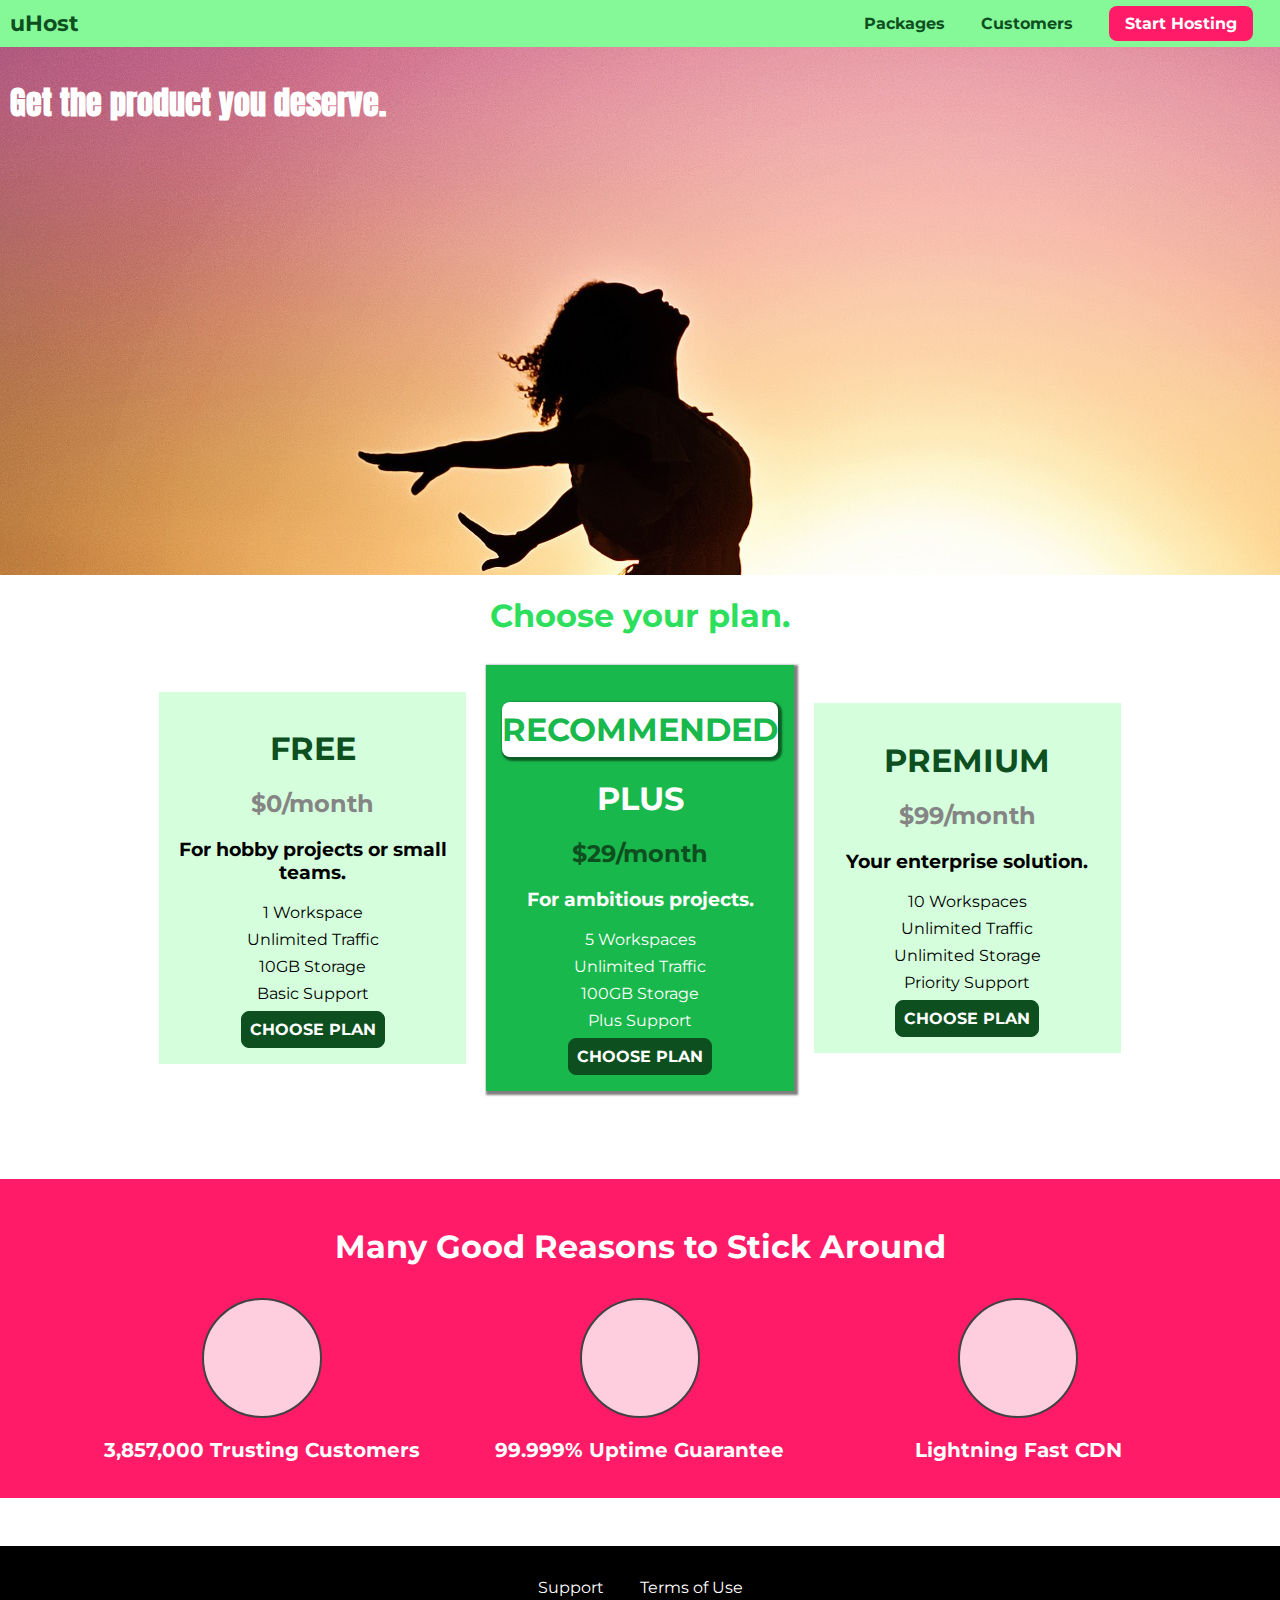
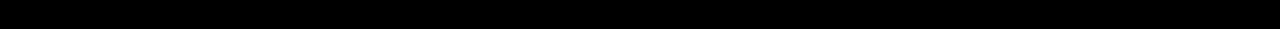
==== index.html @ 4e188659 "adds final touches to main page block positioning" ====
<!DOCTYPE html>
<html lang="en">

<head>
    <meta charset="UTF-8">
    <meta http-equiv="X-UA-Compatible" content="ie=edge">
    <link href="https://fonts.googleapis.com/css?family=Montserrat:400,700" rel="stylesheet">
    <link href="https://fonts.googleapis.com/css?family=Anton" rel="stylesheet">
    <link rel="stylesheet" href="shared.css">
    <link rel="stylesheet" href="main-page.css">
    <title>uHost</title>
    <link rel="shortcut icon" href="favicon.png">
</head>

<body>
    <header class="main-header">
        <div>
            <a href="index.html" class="main-header__brand">
                uHost
            </a>
        </div>
        <nav class="main-nav">
            <ul class="main-nav__items">
                <li class="main-nav__item">
                    <a href="packages/index.html">Packages</a>
                </li>
                <li class="main-nav__item">
                    <a href="customers/index.html">Customers</a>
                </li>
                <li class="main-nav__item main-nav__item--cta">
                    <a href="start-hosting/index.html">Start Hosting</a>
                </li>
            </ul>
        </nav>
    </header>
    <main>
        <section id="main-product-overview">
            <h1>Get the product you deserve.</h1>
        </section>
        <section id="main-plans-overview">
            <h1 class="main-section-title">Choose your plan.</h1>
            <div class="main-plan__list">
                <article class="main-plan">
                    <h1 class="main-plan__title">FREE</h1>
                    <h2 class="main-plan__price">$0/month</h2>
                    <h3>For hobby projects or small teams.</h3>
                    <ul class="main-plan__features">
                        <li>1 Workspace</li>
                        <li>Unlimited Traffic</li>
                        <li>10GB Storage</li>
                        <li>Basic Support</li>
                    </ul>
                    <div>
                        <button class="button">CHOOSE PLAN</button>
                    </div>
                </article>
                <article class="main-plan main-plan--highlighted">
                    <h1 class="main-plan__annotation">RECOMMENDED</h1>
                    <h1 class="main-plan__title">PLUS</h1>
                    <h2 class="main-plan__price">$29/month</h2>
                    <h3>For ambitious projects.</h3>
                    <ul class="main-plan__features">
                        <li>5 Workspaces</li>
                        <li>Unlimited Traffic</li>
                        <li>100GB Storage</li>
                        <li>Plus Support</li>
                    </ul>
                    <div>
                        <button class="button">CHOOSE PLAN</button>
                    </div>
                </article>
                <article class="main-plan">
                    <h1 class="main-plan__title">PREMIUM</h1>
                    <h2 class="main-plan__price">$99/month</h2>
                    <h3>Your enterprise solution.</h3>
                    <ul class="main-plan__features">
                        <li>10 Workspaces</li>
                        <li>Unlimited Traffic</li>
                        <li>Unlimited Storage</li>
                        <li>Priority Support</li>
                    </ul>
                    <div>
                        <button class="button">CHOOSE PLAN</button>
                    </div>
                </article>
            </div>
        </section>
        <section id="main-key-features">
            <h1 class="main-section-title">Many Good Reasons to Stick Around</h1>
            <ul class="main-key-feature__list">
                <li class="main-key-feature">
                    <div class="main-key__image">

                    </div>
                    <p class="main-key-feature__description">3,857,000 Trusting Customers</p>
                </li>
                <li class="main-key-feature">
                    <div class="main-key__image">

                    </div>
                    <p class="main-key-feature__description">99.999% Uptime Guarantee</p>
                </li>
                <li class="main-key-feature">
                    <div class="main-key__image">

                    </div>
                    <p class="main-key-feature__description">Lightning Fast CDN</p>
                </li>
            </ul>
        </section>
    </main>
    <footer class="main-footer">
        <nav>
            <ul class="main-footer__links">
                <li class="main-footer__link">
                    <a href="#">Support</a>
                </li>
                <li class="main-footer__link">
                    <a href="#">Terms of Use</a>
                </li>
            </ul>
        </nav>
    </footer>
</body>

</html>
---- shared.css ----
* {
  box-sizing: border-box;
}

body {
  font-family: 'Montserrat', sans-serif;
  margin: 0;
}

.main-header {
  width: 100%;
  padding: 10px;
  background: #85f898;
}

.main-header > div {
  display: inline-block;
  vertical-align: middle;
}

.main-header__brand {
  color: #0e4f1f;
  text-decoration: none;
  font-weight: bold;
  font-size: 22px;
}

.main-nav {
  text-align: right;
  display: inline-block;
  width: calc(100% - 74px);
  vertical-align: middle;
}

.main-nav__items {
  margin: 0;
  padding: 0;
  list-style: none;
}

.main-nav__item {
  display: inline-block;
  margin: 0 16px;
}

.main-nav__item a {
  text-decoration: none;
  color: #0e4f1f;
  font-weight: bold;
  padding: 3px 0;
}

.main-nav__item a:hover,
.main-nav__item a:active {
  color: #ff1b68;
  border-bottom: 4px solid white;
}

.main-nav__item--cta a {
  color: white;
  background: #ff1b68;
  padding: 8px 16px;
  border-radius: 8px;
}

.main-nav__item--cta a:hover,
.main-nav__item--cta a:active {
  color: #ff1b68;
  background: white;
  border: none;
}
.button {
  background: #0e4f1f;
  color: white;
  font: inherit;
  border-radius: 8px;
  border: 1.5px solid #0e4f1f;
  padding: 8px;
  font-weight: bold;
  cursor: pointer;
}

.button:hover,
.button:active {
  background: white;
  color: #0e4f1f;
}

.button:focus {
  outline: none;
}

.main-footer {
  background: black;
  padding: 32px;
  margin-top: 48px;
}

.main-footer__links {
  text-align: center;
  list-style: none;
  margin: 0;
  padding: 0;
}

.main-footer a {
  color: white;
  text-decoration: none;
}

.main-footer__link a:hover,
.main-footer__link a:active {
  color: #ccc;
}

.main-footer__link {
  display: inline-block;
  margin: 0 16px;
}
---- main-page.css ----
.main-section-title {
  color: #2ddf5c;
  text-align: center;
}

#main-product-overview {
  background: url("freedom.jpg");
  width: 100%;
  height: 528px;
  padding: 10px;
}

#main-product-overview h1 {
  color: white;
  font-family: 'Anton', sans-serif;
}

.main-plan__list {
  width: 80%;
  margin: auto;
  text-align: center;
}

.main-plan {
  background: #d5ffdc;
  text-align: center;
  padding: 16px;
  margin: 8px;
  display: inline-block;
  vertical-align: middle;
  width: 30%;
}

.main-plan--highlighted {
  background: #19b84c;
  color: white;
  box-shadow: 2px 2px 2px 2px rgb(0, 0, 0, 0.5);
}

.main-plan__annotation {
  background: white;
  color: #19b84c;
  box-shadow: 2px 2px 2px 2px rgb(0, 0, 0, 0.5);
  border-radius: 8px;
  padding: 8px 0;
}

.main-plan__title {
  color: #0e4f1f;
}

.main-plan__price {
  color: #858585
}

.main-plan--highlighted .main-plan__price {
  color: #0e4f1f;
}

.main-plan--highlighted .main-plan__title {
  color: white;
}

.main-plan__features {
  list-style: none;
  padding: 0;
  margin: 0;
}

.main-plan__features li {
  margin: 8px 0;
}

#main-key-features {
  background: #ff1b68;
  margin-top: 80px;
  padding: 16px;
}

#main-key-features .main-section-title{
  color: white;
  margin: 32px;
}

.main-key-feature__list {
  list-style: none;
  margin: 0;
  padding: 0;
  text-align: center;
}

.main-key__image {
  background: #ffcede;
  width: 120px;
  height: 120px;
  border: 2px solid #424242;
  border-radius: 50%;
  margin: auto;
}

.main-key-feature {
  display: inline-block;
  width: 30%;
  vertical-align: top;
}

.main-key-feature__description {
  text-align: center;
  font-weight: bold;
  color: white;
  font-size: 20px;
}
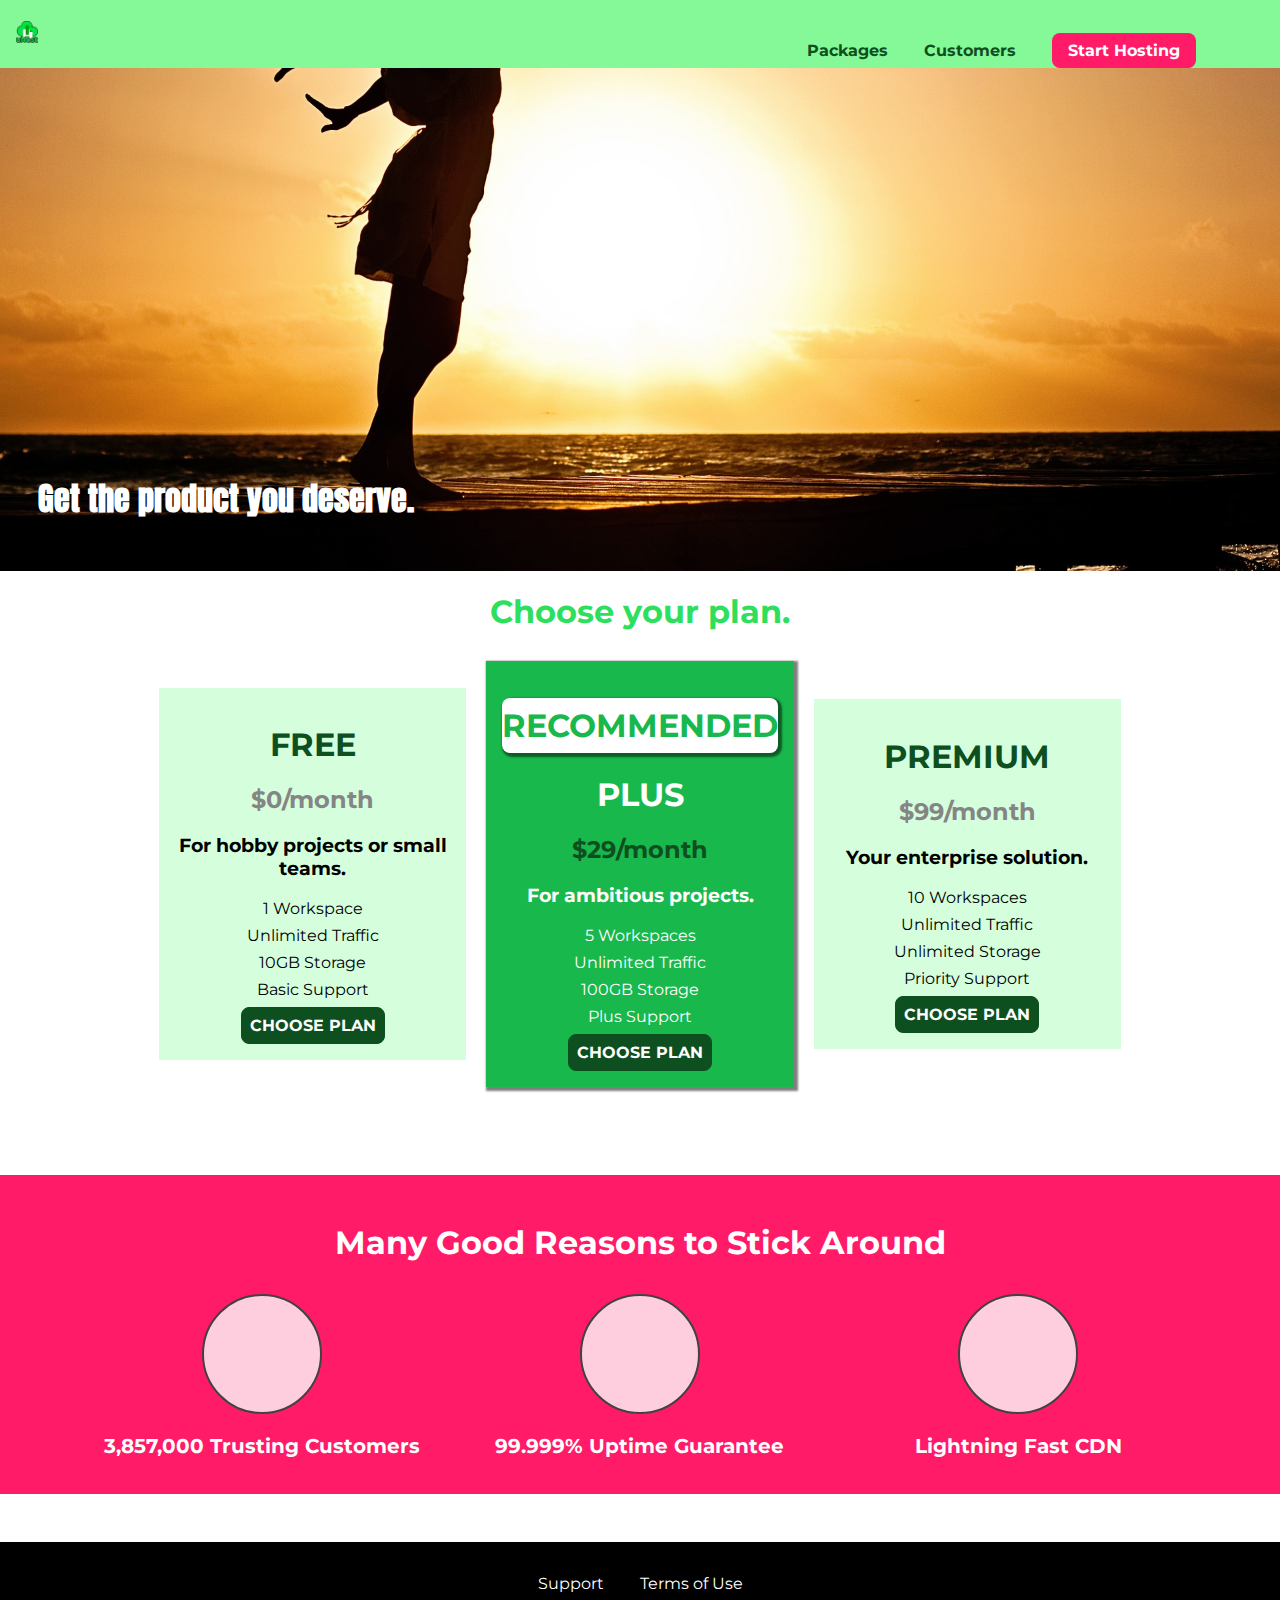
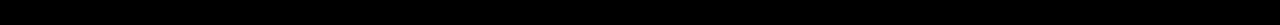
==== commit c8f65cb9: "css added for background image on main html" ====
--- a/index.html
+++ b/index.html
@@ -16,7 +16,7 @@
     <header class="main-header">
         <div>
             <a href="index.html" class="main-header__brand">
-                uHost
+                <img src="./images/uhost-icon.png" alt="uHost - Your Favorite Hosting Company"
             </a>
         </div>
         <nav class="main-nav">
--- a/shared.css
+++ b/shared.css
@@ -9,8 +9,12 @@
 
 .main-header {
   width: 100%;
-  padding: 10px;
+  padding: 8px 16px;
   background: #85f898;
+  position: fixed;
+  top: 0;
+  left: 0;
+  z-index: 1;
 }
 
 .main-header > div {
@@ -23,6 +27,12 @@
   text-decoration: none;
   font-weight: bold;
   font-size: 22px;
+  height: 22px;
+  display: inline-block;
+}
+
+.main-header__brand img {
+  height: 100%;
 }
 
 .main-nav {
--- a/main-page.css
+++ b/main-page.css
@@ -5,15 +5,20 @@
 }
 
 #main-product-overview {
-  background: url("freedom.jpg");
+  background: url("./images/freedom.jpg") left 10% bottom 20%/cover no-repeat border-box;
   width: 100%;
   height: 528px;
   padding: 10px;
+  margin-top: 43px;
+  position: relative;
 }
 
 #main-product-overview h1 {
   color: white;
   font-family: 'Anton', sans-serif;
+  position: absolute;
+  bottom: 5%;
+  left: 3%;
 }
 
 .main-plan__list {
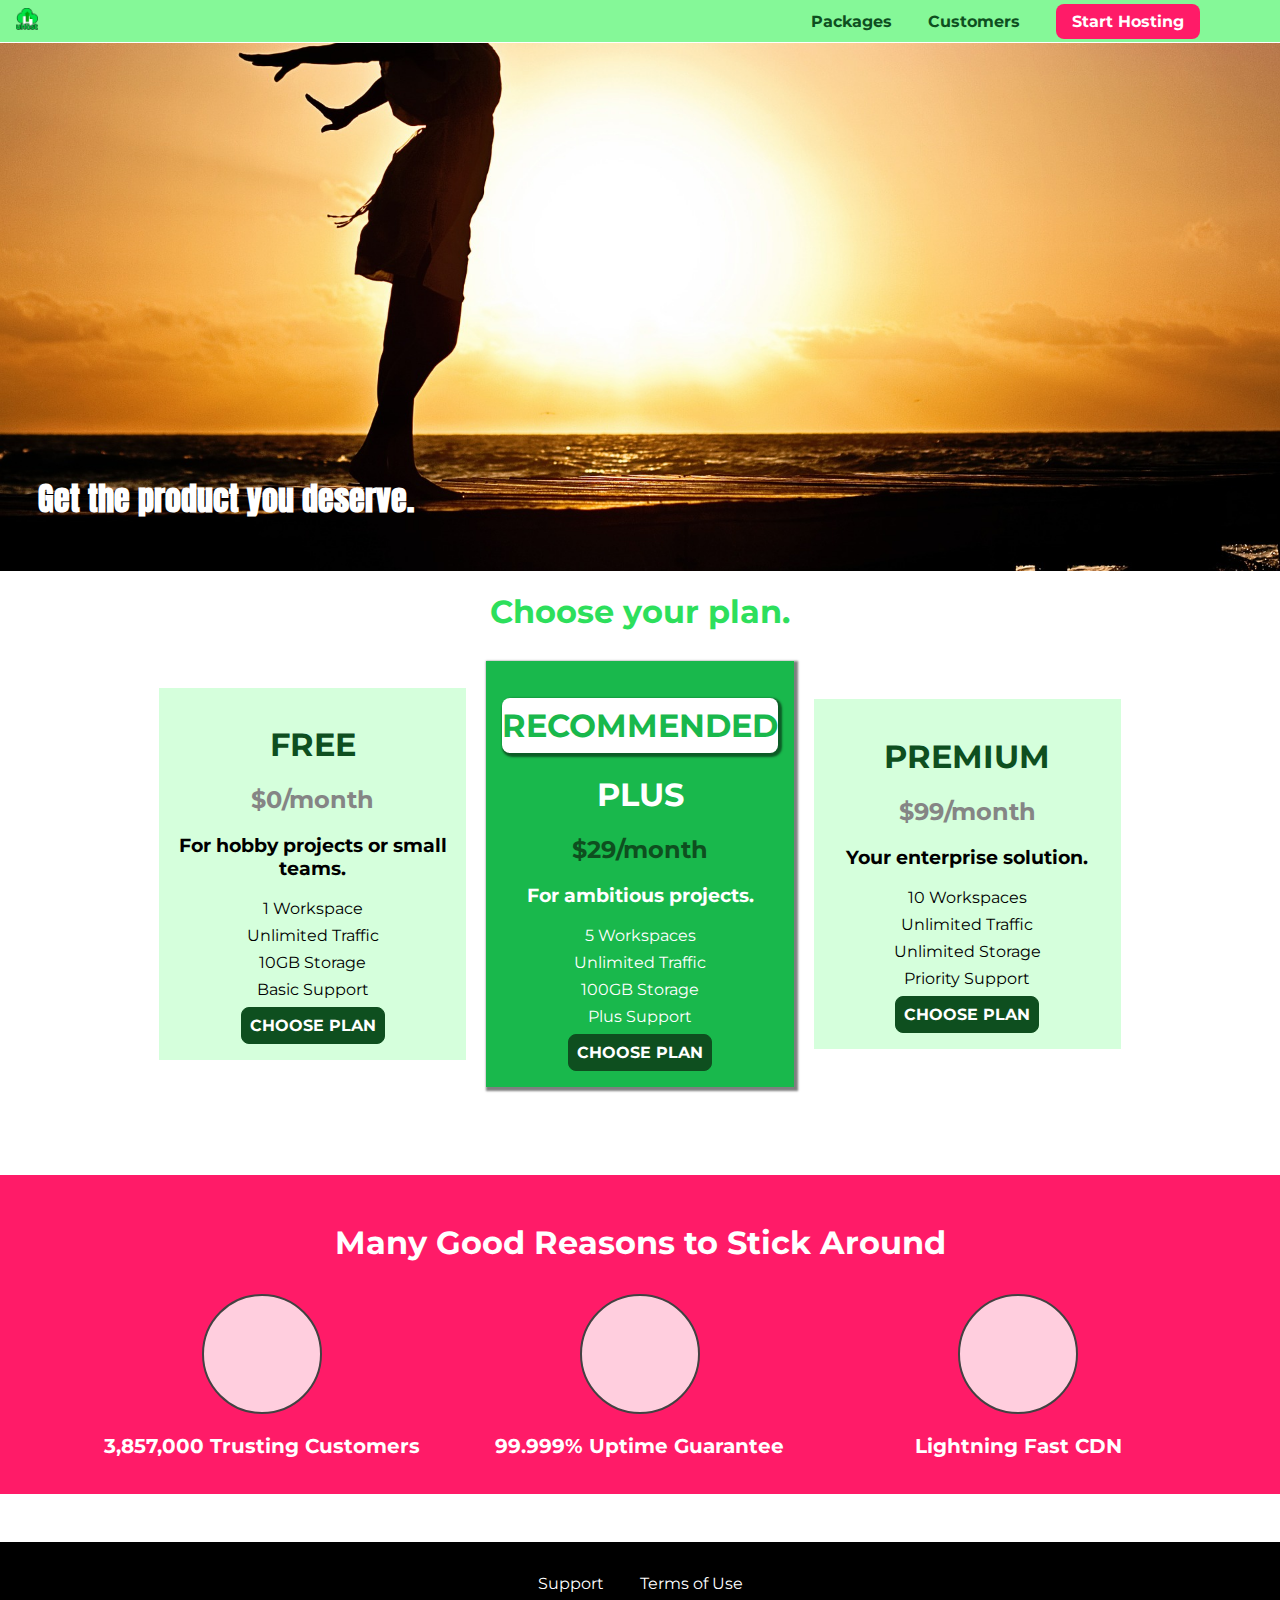
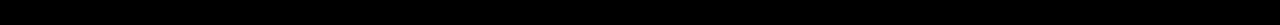
==== commit 2db4f364: "adds customer page and fixes nav bar css bug" ====
--- a/index.html
+++ b/index.html
@@ -16,7 +16,7 @@
     <header class="main-header">
         <div>
             <a href="index.html" class="main-header__brand">
-                <img src="./images/uhost-icon.png" alt="uHost - Your Favorite Hosting Company"
+                <img src="./images/uhost-icon.png" alt="uHost - Your Favorite Hosting Company">
             </a>
         </div>
         <nav class="main-nav">
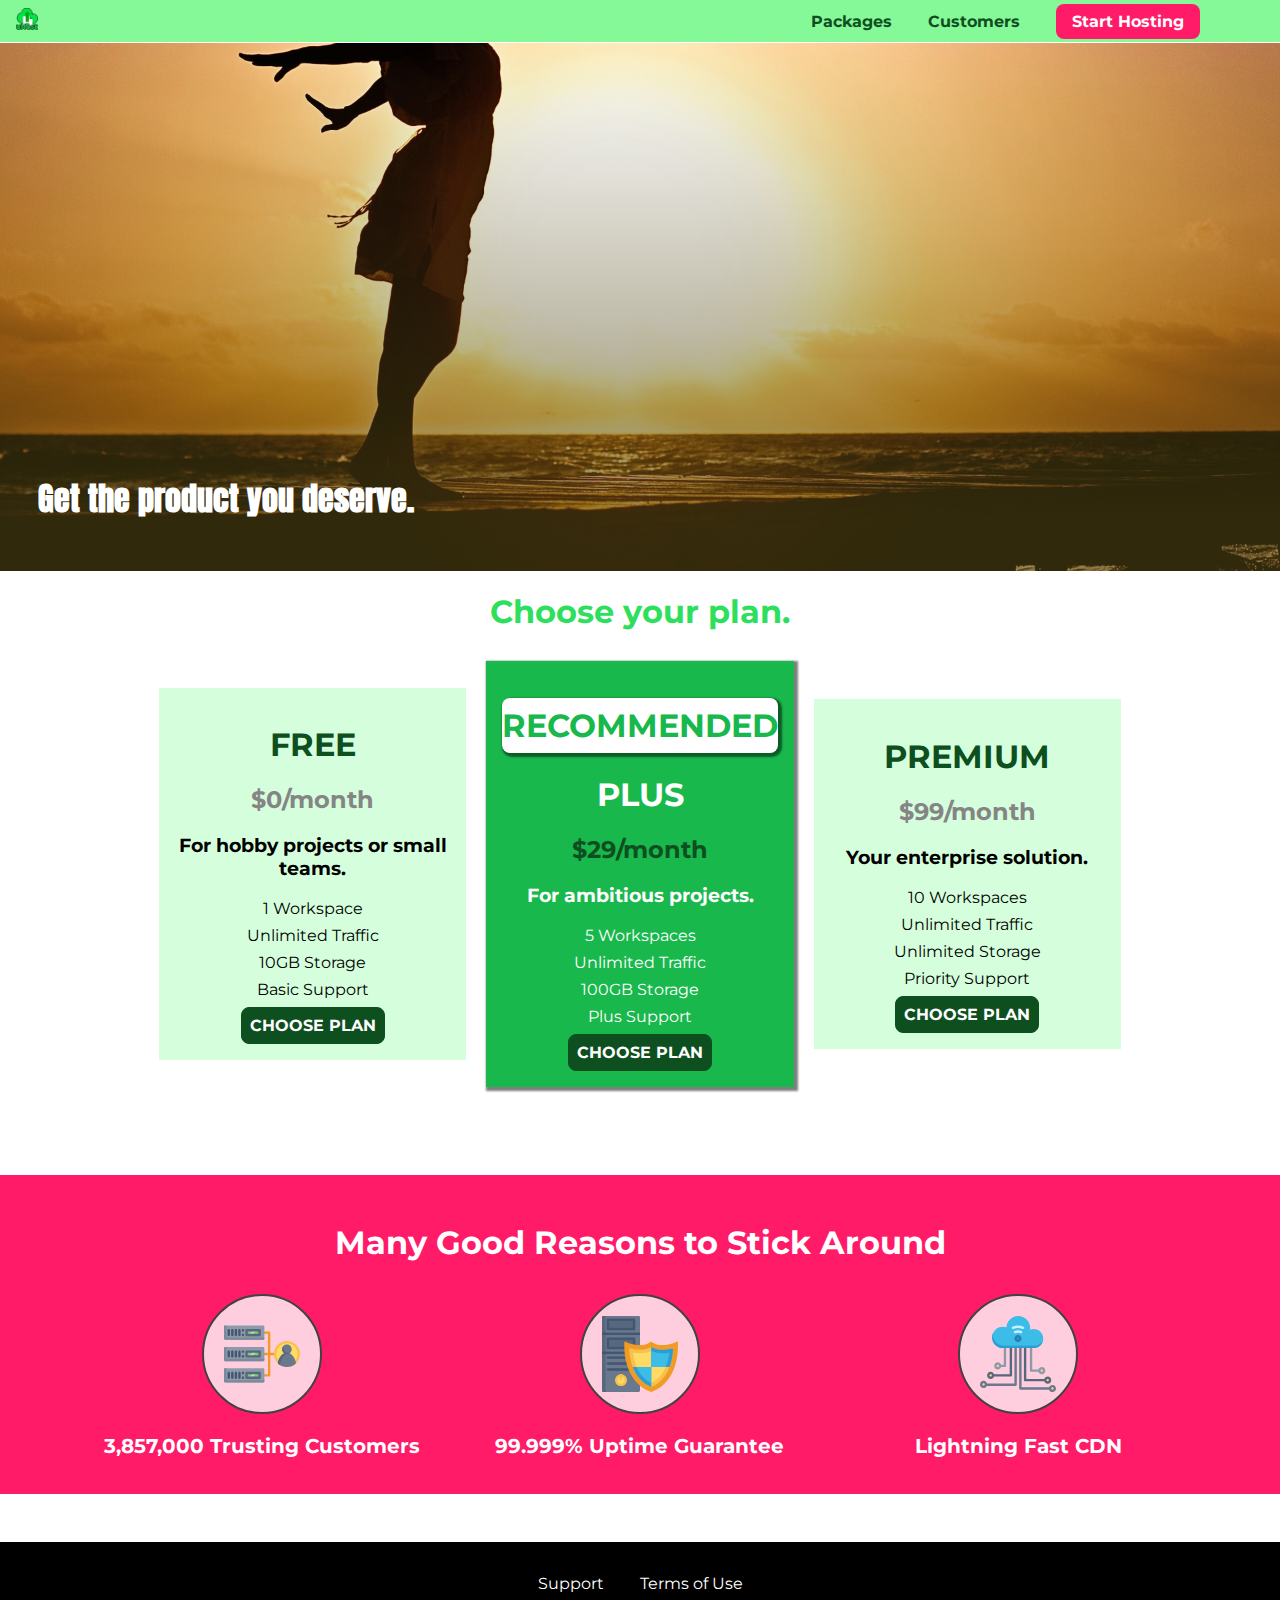
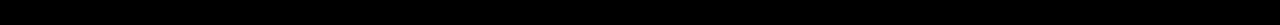
==== commit e4e7ae87: "adjusts font-sizes to rem" ====
--- a/index.html
+++ b/index.html
@@ -13,6 +13,7 @@
 </head>
 
 <body>
+    <div class="backdrop"></div>
     <header class="main-header">
         <div>
             <a href="index.html" class="main-header__brand">
@@ -90,19 +91,184 @@
             <ul class="main-key-feature__list">
                 <li class="main-key-feature">
                     <div class="main-key__image">
-
+                        <svg viewBox="0 0 512 512">
+                                    <path style="fill:#F09B24;" d="M344,248h-32V112c0-4.418-3.582-8-8-8h-40c-4.418,0-8,3.582-8,8s3.582,8,8,8h32v128h-32  c-4.418,0-8,3.582-8,8s3.582,8,8,8h32v128h-32c-4.418,0-8,3.582-8,8s3.582,8,8,8h40c4.418,0,8-3.582,8-8V264h32c4.418,0,8-3.582,8-8  S348.418,248,344,248z"
+                                    />
+                                    <path style="fill:#8E9AA9;" d="M264,64H8c-4.418,0-8,3.582-8,8v80c0,4.418,3.582,8,8,8h256c4.418,0,8-3.582,8-8V72  C272,67.582,268.418,64,264,64z"
+                                    />
+                                    <path style="fill:#7C899B;" d="M24,144c-4.418,0-8-3.582-8-8V64H8c-4.418,0-8,3.582-8,8v80c0,4.418,3.582,8,8,8h256  c4.418,0,8-3.582,8-8v-8H24z"
+                                    />
+                                    <rect x="152" y="96" style="fill:#B8E3A8;" width="88" height="32" />
+                                    <g>
+                                        <polygon style="fill:#7EC97D;" points="152,96 152,128 166,128 198,96  " />
+                                        <polygon style="fill:#7EC97D;" points="220,96 188,128 240,128 240,96  " />
+                                    </g>
+                                    <path style="fill:#56677E;" d="M240,136h-88c-4.418,0-8-3.582-8-8V96c0-4.418,3.582-8,8-8h88c4.418,0,8,3.582,8,8v32  C248,132.418,244.418,136,240,136z M160,120h72v-16h-72V120z"
+                                    />
+                                    <g>
+                                        <path style="fill:#435670;" d="M32,136c-4.418,0-8-3.582-8-8V96c0-4.418,3.582-8,8-8s8,3.582,8,8v32C40,132.418,36.418,136,32,136z   "
+                                        />
+                                        <path style="fill:#435670;" d="M56,136c-4.418,0-8-3.582-8-8V96c0-4.418,3.582-8,8-8s8,3.582,8,8v32C64,132.418,60.418,136,56,136z   "
+                                        />
+                                        <path style="fill:#435670;" d="M80,136c-4.418,0-8-3.582-8-8V96c0-4.418,3.582-8,8-8s8,3.582,8,8v32C88,132.418,84.418,136,80,136z   "
+                                        />
+                                        <path style="fill:#435670;" d="M104,136c-4.418,0-8-3.582-8-8V96c0-4.418,3.582-8,8-8s8,3.582,8,8v32   C112,132.418,108.418,136,104,136z"
+                                        />
+                                        <path style="fill:#435670;" d="M128,105c-4.418,0-8-3.582-8-8v-1c0-4.418,3.582-8,8-8s8,3.582,8,8v1   C136,101.418,132.418,105,128,105z"
+                                        />
+                                        <path style="fill:#435670;" d="M128,136c-4.418,0-8-3.582-8-8v-1c0-4.418,3.582-8,8-8s8,3.582,8,8v1   C136,132.418,132.418,136,128,136z"
+                                        />
+                                    </g>
+                                    <path style="fill:#8E9AA9;" d="M264,208H8c-4.418,0-8,3.582-8,8v80c0,4.418,3.582,8,8,8h256c4.418,0,8-3.582,8-8v-80  C272,211.582,268.418,208,264,208z"
+                                    />
+                                    <path style="fill:#7C899B;" d="M24,288c-4.418,0-8-3.582-8-8v-72H8c-4.418,0-8,3.582-8,8v80c0,4.418,3.582,8,8,8h256  c4.418,0,8-3.582,8-8v-8H24z"
+                                    />
+                                    <rect x="152" y="240" style="fill:#B8E3A8;" width="88" height="32" />
+                                    <g>
+                                        <polygon style="fill:#7EC97D;" points="152,240 152,272 166,272 198,240  " />
+                                        <polygon style="fill:#7EC97D;" points="220,240 188,272 240,272 240,240  " />
+                                    </g>
+                                    <path style="fill:#56677E;" d="M240,280h-88c-4.418,0-8-3.582-8-8v-32c0-4.418,3.582-8,8-8h88c4.418,0,8,3.582,8,8v32  C248,276.418,244.418,280,240,280z M160,264h72v-16h-72V264z"
+                                    />
+                                    <g>
+                                        <path style="fill:#435670;" d="M32,280c-4.418,0-8-3.582-8-8v-32c0-4.418,3.582-8,8-8s8,3.582,8,8v32C40,276.418,36.418,280,32,280   z"
+                                        />
+                                        <path style="fill:#435670;" d="M56,280c-4.418,0-8-3.582-8-8v-32c0-4.418,3.582-8,8-8s8,3.582,8,8v32C64,276.418,60.418,280,56,280   z"
+                                        />
+                                        <path style="fill:#435670;" d="M80,280c-4.418,0-8-3.582-8-8v-32c0-4.418,3.582-8,8-8s8,3.582,8,8v32C88,276.418,84.418,280,80,280   z"
+                                        />
+                                        <path style="fill:#435670;" d="M104,280c-4.418,0-8-3.582-8-8v-32c0-4.418,3.582-8,8-8s8,3.582,8,8v32   C112,276.418,108.418,280,104,280z"
+                                        />
+                                        <path style="fill:#435670;" d="M128,249c-4.418,0-8-3.582-8-8v-1c0-4.418,3.582-8,8-8s8,3.582,8,8v1   C136,245.418,132.418,249,128,249z"
+                                        />
+                                        <path style="fill:#435670;" d="M128,280c-4.418,0-8-3.582-8-8v-1c0-4.418,3.582-8,8-8s8,3.582,8,8v1   C136,276.418,132.418,280,128,280z"
+                                        />
+                                    </g>
+                                    <path style="fill:#8E9AA9;" d="M264,352H8c-4.418,0-8,3.582-8,8v80c0,4.418,3.582,8,8,8h256c4.418,0,8-3.582,8-8v-80  C272,355.582,268.418,352,264,352z"
+                                    />
+                                    <path style="fill:#7C899B;" d="M24,432c-4.418,0-8-3.582-8-8v-72H8c-4.418,0-8,3.582-8,8v80c0,4.418,3.582,8,8,8h256  c4.418,0,8-3.582,8-8v-8H24z"
+                                    />
+                                    <rect x="152" y="384" style="fill:#B8E3A8;" width="88" height="32" />
+                                    <g>
+                                        <polygon style="fill:#7EC97D;" points="152,384 152,416 166,416 198,384  " />
+                                        <polygon style="fill:#7EC97D;" points="220,384 188,416 240,416 240,384  " />
+                                    </g>
+                                    <path style="fill:#56677E;" d="M240,424h-88c-4.418,0-8-3.582-8-8v-32c0-4.418,3.582-8,8-8h88c4.418,0,8,3.582,8,8v32  C248,420.418,244.418,424,240,424z M160,408h72v-16h-72V408z"
+                                    />
+                                    <g>
+                                        <path style="fill:#435670;" d="M32,424c-4.418,0-8-3.582-8-8v-32c0-4.418,3.582-8,8-8s8,3.582,8,8v32C40,420.418,36.418,424,32,424   z"
+                                        />
+                                        <path style="fill:#435670;" d="M56,424c-4.418,0-8-3.582-8-8v-32c0-4.418,3.582-8,8-8s8,3.582,8,8v32C64,420.418,60.418,424,56,424   z"
+                                        />
+                                        <path style="fill:#435670;" d="M80,424c-4.418,0-8-3.582-8-8v-32c0-4.418,3.582-8,8-8s8,3.582,8,8v32C88,420.418,84.418,424,80,424   z"
+                                        />
+                                        <path style="fill:#435670;" d="M104,424c-4.418,0-8-3.582-8-8v-32c0-4.418,3.582-8,8-8s8,3.582,8,8v32   C112,420.418,108.418,424,104,424z"
+                                        />
+                                        <path style="fill:#435670;" d="M128,393c-4.418,0-8-3.582-8-8v-1c0-4.418,3.582-8,8-8s8,3.582,8,8v1   C136,389.418,132.418,393,128,393z"
+                                        />
+                                        <path style="fill:#435670;" d="M128,424c-4.418,0-8-3.582-8-8v-1c0-4.418,3.582-8,8-8s8,3.582,8,8v1   C136,420.418,132.418,424,128,424z"
+                                        />
+                                    </g>
+                                    <path style="fill:#F7C14D;" d="M424,168c-48.523,0-88,39.477-88,88s39.477,88,88,88s88-39.477,88-88S472.523,168,424,168z" />
+                                    <path style="fill:#FFDB66;" d="M424,184c-39.701,0-72,32.299-72,72s32.299,72,72,72s72-32.299,72-72S463.701,184,424,184z" />
+                                    <path style="fill:#69788D;" d="M484.893,314.16C476.393,274.588,451.922,248,424,248s-52.393,26.588-60.893,66.16  c-0.605,2.82,0.354,5.749,2.511,7.664C381.731,336.124,402.465,344,424,344s42.269-7.876,58.381-22.176  C484.539,319.909,485.498,316.98,484.893,314.16z"
+                                    />
+                                    <path style="fill:#56677E;" d="M434.053,249.171C430.768,248.403,427.411,248,424,248c-27.922,0-52.393,26.588-60.893,66.16  c-0.605,2.82,0.354,5.749,2.511,7.664c3.383,3.002,6.979,5.703,10.734,8.125C384.904,286.243,407.373,255.378,434.053,249.171z"
+                                    />
+                                    <path style="fill:#69788D;" d="M424,192c-17.645,0-32,14.355-32,32s14.355,32,32,32s32-14.355,32-32S441.645,192,424,192z" />
+                                    <path style="fill:#56677E;" d="M432,248c-17.645,0-32-14.355-32-32c0-6.783,2.128-13.076,5.742-18.258  C397.444,203.53,392,213.138,392,224c0,17.645,14.355,32,32,32c10.862,0,20.471-5.444,26.258-13.742  C445.076,245.872,438.783,248,432,248z"
+                                    />
+
+                        </svg>
                     </div>
                     <p class="main-key-feature__description">3,857,000 Trusting Customers</p>
                 </li>
                 <li class="main-key-feature">
                     <div class="main-key__image">
-
+                        <svg viewBox="0 0 512 512">
+                                <path style="fill:#69788D;" d="M248,0H8C3.582,0,0,3.582,0,8v496c0,4.418,3.582,8,8,8h240c4.418,0,8-3.582,8-8V8  C256,3.582,252.418,0,248,0z"
+                                />
+                                <path style="fill:#56677E;" d="M24,504V8c0-4.418,3.582-8,8-8H8C3.582,0,0,3.582,0,8v496c0,4.418,3.582,8,8,8h24  C27.582,512,24,508.418,24,504z"
+                                />
+                                <g>
+                                    <rect x="0" y="112" style="fill:#435670;" width="256" height="16" />
+                                    <rect x="0" y="240" style="fill:#435670;" width="256" height="16" />
+                                </g>
+                                <path style="fill:#F7C14D;" d="M128,392c-22.056,0-40,17.944-40,40s17.944,40,40,40s40-17.944,40-40S150.056,392,128,392z" />
+                                <path style="fill:#FFDB66;" d="M128,408c-13.233,0-24,10.767-24,24s10.767,24,24,24s24-10.767,24-24S141.233,408,128,408z" />
+                                <path style="fill:#F7C14D;" d="M128,392c-2.739,0-5.414,0.278-8,0.805V424c0,4.418,3.582,8,8,8c4.418,0,8-3.582,8-8v-31.195  C133.414,392.278,130.739,392,128,392z"
+                                />
+                                <g>
+                                    <path style="fill:#435670;" d="M216,288H40c-4.418,0-8-3.582-8-8s3.582-8,8-8h176c4.418,0,8,3.582,8,8S220.418,288,216,288z"
+                                    />
+                                    <path style="fill:#435670;" d="M216,328H40c-4.418,0-8-3.582-8-8s3.582-8,8-8h176c4.418,0,8,3.582,8,8S220.418,328,216,328z"
+                                    />
+                                    <path style="fill:#435670;" d="M216,368H40c-4.418,0-8-3.582-8-8s3.582-8,8-8h176c4.418,0,8,3.582,8,8S220.418,368,216,368z"
+                                    />
+                                    <path style="fill:#435670;" d="M216,16H40c-4.418,0-8,3.582-8,8v64c0,4.418,3.582,8,8,8h176c4.418,0,8-3.582,8-8V24   C224,19.582,220.418,16,216,16z"
+                                    />
+                                </g>
+                                <rect x="48" y="32" style="fill:#56677E;" width="160" height="48" />
+                                <path style="fill:#435670;" d="M216,144H40c-4.418,0-8,3.582-8,8v64c0,4.418,3.582,8,8,8h176c4.418,0,8-3.582,8-8v-64  C224,147.582,220.418,144,216,144z"
+                                />
+                                <rect x="48" y="160" style="fill:#56677E;" width="160" height="48" />
+                                <path style="fill:#F09B24;" d="M511.747,180.237c-0.194-6.537-8.107-10.107-13.135-5.894c-5.6,4.693-42.904,21.282-98.514,21.282  c-33.45,0-64.625-20.999-64.929-21.206c-2.9-1.991-6.764-1.85-9.512,0.346c-2.677,2.135-27.201,20.86-63.793,20.86  c-55.607,0-92.914-16.589-98.515-21.282c-5.028-4.211-12.941-0.645-13.135,5.894c-1.634,54.834,4.655,105.941,18.693,151.903  c12.096,39.604,29.759,74.047,52.497,102.373c27.538,34.304,62.743,59.882,104.66,76.045c3.069,1.918,6.757,1.921,9.83,0  c41.917-16.163,77.122-41.741,104.66-76.045c22.738-28.326,40.401-62.77,52.497-102.373  C507.092,286.179,513.381,235.071,511.747,180.237z"
+                                />
+                                <path style="fill:#F7C14D;" d="M476.21,221.226c-1.953-1.631-4.568-2.235-7.036-1.628c-21.686,5.327-44.926,8.028-69.075,8.028  c-25.926,0-49.633-8.975-64.955-16.504c-2.307-1.134-5.016-1.091-7.284,0.116c-14.059,7.477-36.919,16.388-65.994,16.388  c-24.153,0-47.394-2.701-69.075-8.028c-5.155-1.268-10.221,2.966-9.894,8.261c2.077,33.693,7.668,65.635,16.616,94.935  c22.774,74.565,66.139,126.334,128.888,153.868c2.032,0.891,4.397,0.891,6.43,0c61.777-27.107,104.716-78.876,127.62-153.868  c8.948-29.3,14.539-61.241,16.616-94.935C479.224,225.319,478.163,222.856,476.21,221.226z"
+                                />
+                                <path style="fill:#FFDB66;" d="M331.609,451.727c-52.604-25.289-89.304-70.987-109.144-135.944  c-6.532-21.39-11.162-44.336-13.82-68.447c17.133,2.852,34.952,4.291,53.22,4.291c29.394,0,53.376-7.793,69.978-15.561  c17.44,7.736,41.656,15.561,68.256,15.561c18.267,0,36.085-1.439,53.219-4.291c-2.659,24.112-7.288,47.06-13.82,68.448  C419.545,381.108,383.27,426.805,331.609,451.727z"
+                                />
+                                <g>
+                                    <path style="fill:#2C9DD4;" d="M479.066,227.858c0.157-2.539-0.903-5.002-2.856-6.633s-4.568-2.235-7.036-1.628   c-21.686,5.327-44.926,8.028-69.075,8.028c-25.926,0-49.633-8.975-64.955-16.504c-1.057-0.52-2.2-0.78-3.345-0.806l-0.072,133.351   h123.601c2.556-6.746,4.933-13.702,7.123-20.874C471.398,293.493,476.989,261.552,479.066,227.858z"
+                                    />
+                                    <path style="fill:#2C9DD4;" d="M206.658,343.667c24.153,63.42,65.028,108.108,121.743,132.995c1.031,0.452,2.147,0.673,3.263,0.666   l0.063-133.661H206.658z"
+                                    />
+                                </g>
+                                <g>
+                                    <path style="fill:#3CBDE8;" d="M439.497,315.783c6.532-21.389,11.161-44.336,13.82-68.448c-17.134,2.852-34.952,4.291-53.219,4.291   c-26.6,0-50.815-7.824-68.256-15.561l-0.116,107.601h97.758C433.179,334.807,436.524,325.518,439.497,315.783z"
+                                    />
+                                    <path style="fill:#3CBDE8;" d="M232.523,343.667c21.144,50.298,54.363,86.56,99.087,108.06l0.117-108.06H232.523z" />
+                                </g>
+                        </svg>
                     </div>
                     <p class="main-key-feature__description">99.999% Uptime Guarantee</p>
                 </li>
                 <li class="main-key-feature">
                     <div class="main-key__image">
-
+                        <svg viewBox="0 0 512 512">
+                                    <path style="fill:#8E9AA9;" d="M168,200c-4.418,0-8,3.582-8,8v120h-17.376c-3.302-9.311-12.194-16-22.624-16  c-13.234,0-24,10.767-24,24s10.766,24,24,24c10.429,0,19.321-6.689,22.624-16H168c4.418,0,8-3.582,8-8V208  C176,203.582,172.418,200,168,200z"
+                                    />
+                                    <path style="fill:#FFDB66;" d="M120,328c-4.411,0-8,3.589-8,8s3.589,8,8,8s8-3.589,8-8S124.411,328,120,328z" />
+                                    <path style="fill:#56677E;" d="M208,200c-4.418,0-8,3.582-8,8v184H94.624C91.322,382.689,82.43,376,72,376  c-13.234,0-24,10.767-24,24s10.766,24,24,24c10.429,0,19.321-6.689,22.624-16H208c4.418,0,8-3.582,8-8V208  C216,203.582,212.418,200,208,200z"
+                                    />
+                                    <path style="fill:#FFDB66;" d="M72,392c-4.411,0-8,3.589-8,8s3.589,8,8,8s8-3.589,8-8S76.411,392,72,392z" />
+                                    <path style="fill:#69788D;" d="M240,208c-4.418,0-8,3.582-8,8v239H47.24c-2.671-10.34-12.078-18-23.24-18c-13.234,0-24,10.767-24,24  s10.766,24,24,24c9.666,0,18.009-5.747,21.809-14H240c4.418,0,8-3.582,8-8V216C248,211.582,244.418,208,240,208z"
+                                    />
+                                    <path style="fill:#FFDB66;" d="M24,453c-4.411,0-8,3.589-8,8s3.589,8,8,8s8-3.589,8-8S28.411,453,24,453z" />
+                                    <path style="fill:#69788D;" d="M488,464c-10.429,0-19.321,6.689-22.624,16H280V208c0-4.418-3.582-8-8-8s-8,3.582-8,8v280  c0,4.418,3.582,8,8,8h193.376c3.302,9.311,12.194,16,22.624,16c13.234,0,24-10.767,24-24S501.234,464,488,464z"
+                                    />
+                                    <path style="fill:#FFDB66;" d="M488,480c-4.411,0-8,3.589-8,8s3.589,8,8,8s8-3.589,8-8S492.411,480,488,480z" />
+                                    <path style="fill:#56677E;" d="M456,408c-10.429,0-19.321,6.689-22.624,16H312V208c0-4.418-3.582-8-8-8s-8,3.582-8,8v224  c0,4.418,3.582,8,8,8h129.376c3.302,9.311,12.194,16,22.624,16c13.234,0,24-10.767,24-24S469.234,408,456,408z"
+                                    />
+                                    <path style="fill:#FFDB66;" d="M456,424c-4.411,0-8,3.589-8,8s3.589,8,8,8s8-3.589,8-8S460.411,424,456,424z" />
+                                    <path style="fill:#8E9AA9;" d="M416,344c-10.429,0-19.321,6.689-22.624,16H352V208c0-4.418-3.582-8-8-8s-8,3.582-8,8v160  c0,4.418,3.582,8,8,8h49.376c3.302,9.311,12.194,16,22.624,16c13.234,0,24-10.767,24-24S429.234,344,416,344z"
+                                    />
+                                    <path style="fill:#FFDB66;" d="M416,360c-4.411,0-8,3.589-8,8s3.589,8,8,8s8-3.589,8-8S420.411,360,416,360z" />
+                                    <path style="fill:#3CBDE8;" d="M362,88c-8.741,0-17.231,1.751-25.06,5.085C337.646,88.797,338,84.43,338,80  c0-44.112-35.888-80-80-80c-42.823,0-77.895,33.816-79.909,76.149C170.393,73.415,162.244,72,154,72c-39.701,0-72,32.299-72,72  s32.299,72,72,72h208c35.29,0,64-28.71,64-64S397.29,88,362,88z"
+                                    />
+                                    <path style="fill:#2C9DD4;" d="M368,200H160c-39.701,0-72-32.299-72-72c0-5.863,0.721-11.559,2.05-17.019  C84.918,120.88,82,132.102,82,144c0,39.701,32.299,72,72,72h208c30.389,0,55.88-21.296,62.379-49.743  C413.565,186.327,392.352,200,368,200z"
+                                    />
+                                    <path style="fill:#2A7DB5;" d="M256,128c-13.234,0-24,10.767-24,24s10.766,24,24,24c13.233,0,24-10.767,24-24S269.233,128,256,128z"
+                                    />
+                                    <path style="fill:#2C9DD4;" d="M256,144c-4.411,0-8,3.589-8,8s3.589,8,8,8c4.411,0,8-3.589,8-8S260.411,144,256,144z" />
+                                    <g>
+                                        <path style="fill:#C5F1FA;" d="M221.755,87.695c-2.994,0-5.864-1.688-7.233-4.572c-1.894-3.991-0.194-8.763,3.798-10.657   C230.157,66.849,242.834,64,256,64c13.166,0,25.844,2.849,37.68,8.466c3.992,1.895,5.692,6.666,3.798,10.657   s-6.666,5.692-10.657,3.798C277.144,82.328,266.774,80,256,80c-10.774,0-21.144,2.328-30.821,6.921   C224.072,87.446,222.904,87.695,221.755,87.695z"
+                                        />
+                                        <path style="fill:#C5F1FA;" d="M276.545,116.618c-1.148,0-2.316-0.249-3.424-0.774C267.745,113.293,261.985,112,256,112   c-5.985,0-11.745,1.293-17.121,3.844c-3.991,1.895-8.763,0.192-10.657-3.798c-1.894-3.992-0.193-8.764,3.798-10.657   C239.557,97.813,247.625,96,256,96c8.376,0,16.444,1.813,23.98,5.389c3.991,1.894,5.692,6.665,3.798,10.657   C282.41,114.93,279.539,116.618,276.545,116.618z"
+                                        />
+                                    </g>
+
+                        </svg>
                     </div>
                     <p class="main-key-feature__description">Lightning Fast CDN</p>
                 </li>
--- a/shared.css
+++ b/shared.css
@@ -5,6 +5,13 @@
 body {
   font-family: 'Montserrat', sans-serif;
   margin: 0;
+}
+
+.backdrop {
+  position: fixed;
+  display: none;
+  width: 100%;
+  height: 100%;
 }
 
 .main-header {
--- a/main-page.css
+++ b/main-page.css
@@ -5,7 +5,7 @@
 }
 
 #main-product-overview {
-  background: url("./images/freedom.jpg") left 10% bottom 20%/cover no-repeat border-box;
+  background: linear-gradient(to top, rgba(80, 68, 18, 0.6) 10%, transparent), url("./images/freedom.jpg") left 10% bottom 20%/cover no-repeat border-box;
   width: 100%;
   height: 528px;
   padding: 10px;
@@ -102,6 +102,7 @@
   border: 2px solid #424242;
   border-radius: 50%;
   margin: auto;
+  padding: 20px;
 }
 
 .main-key-feature {
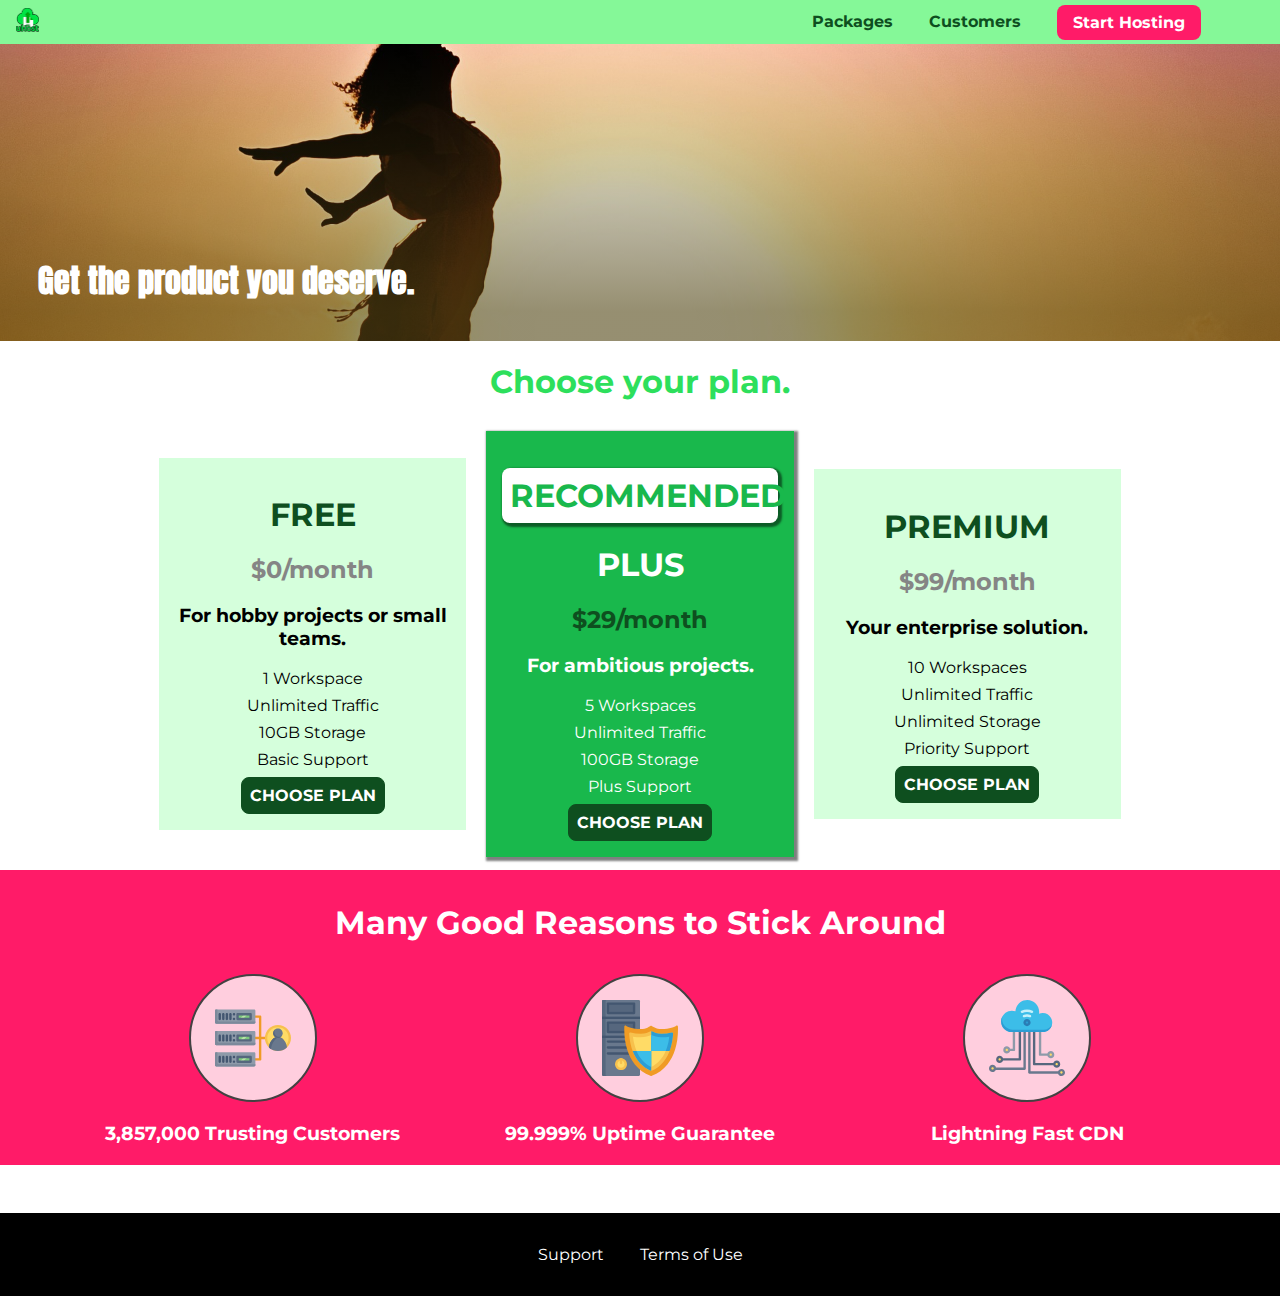
==== commit 40b8a67a: "adds javascript file to handle button selection and modal display" ====
--- a/index.html
+++ b/index.html
@@ -14,6 +14,13 @@
 
 <body>
     <div class="backdrop"></div>
+    <div class="modal">
+            <h1 class="modal__title">Do you want to continue?</h1>
+            <div class="modal__actions">
+                <a href="start-hosting/index.html" class="modal__action">Yes!</a>
+                <button class="modal__action modal__action--negative" type="button">No!</button>
+            </div>
+        </div>
     <header class="main-header">
         <div>
             <a href="index.html" class="main-header__brand">
@@ -287,6 +294,7 @@
             </ul>
         </nav>
     </footer>
+    <script src="shared.js"></script>
 </body>
 
 </html>
--- a/shared.css
+++ b/shared.css
@@ -10,13 +10,17 @@
 .backdrop {
   position: fixed;
   display: none;
-  width: 100%;
-  height: 100%;
+  top: 0;
+  left: 0;
+  width: 100vw;
+  height: 100vh;
+  z-index: 100;
+  background: rgba(0, 0, 0, 0.5);
 }
 
 .main-header {
   width: 100%;
-  padding: 8px 16px;
+  padding: 0.5rem 1rem;
   background: #85f898;
   position: fixed;
   top: 0;
@@ -33,8 +37,8 @@
   color: #0e4f1f;
   text-decoration: none;
   font-weight: bold;
-  font-size: 22px;
-  height: 22px;
+  font-size: 1.5rem;
+  height: 1.5rem;
   display: inline-block;
 }
 
@@ -57,14 +61,14 @@
 
 .main-nav__item {
   display: inline-block;
-  margin: 0 16px;
+  margin: 0 1rem;
 }
 
 .main-nav__item a {
   text-decoration: none;
   color: #0e4f1f;
   font-weight: bold;
-  padding: 3px 0;
+  padding: 0.2rem 0;
 }
 
 .main-nav__item a:hover,
@@ -76,7 +80,7 @@
 .main-nav__item--cta a {
   color: white;
   background: #ff1b68;
-  padding: 8px 16px;
+  padding: 0.5rem 1rem;
   border-radius: 8px;
 }
 
@@ -92,7 +96,7 @@
   font: inherit;
   border-radius: 8px;
   border: 1.5px solid #0e4f1f;
-  padding: 8px;
+  padding: 0.5rem;
   font-weight: bold;
   cursor: pointer;
 }
@@ -109,8 +113,8 @@
 
 .main-footer {
   background: black;
-  padding: 32px;
-  margin-top: 48px;
+  padding: 2rem;
+  margin-top: 3rem;
 }
 
 .main-footer__links {
@@ -132,5 +136,5 @@
 
 .main-footer__link {
   display: inline-block;
-  margin: 0 16px;
+  margin: 0 1rem;
 }
--- a/main-page.css
+++ b/main-page.css
@@ -1,16 +1,16 @@
+
+
+#main-product-overview {
+  background: linear-gradient(to top, rgba(80, 68, 18, 0.6) 10%, transparent), url("./images/freedom.jpg") left 10% bottom 70%/cover no-repeat border-box;
+  width: 100vw;
+  height: 33vh;
+  margin-top: 2.75rem;
+  position: relative;
+}
 
 .main-section-title {
   color: #2ddf5c;
   text-align: center;
-}
-
-#main-product-overview {
-  background: linear-gradient(to top, rgba(80, 68, 18, 0.6) 10%, transparent), url("./images/freedom.jpg") left 10% bottom 20%/cover no-repeat border-box;
-  width: 100%;
-  height: 528px;
-  padding: 10px;
-  margin-top: 43px;
-  position: relative;
 }
 
 #main-product-overview h1 {
@@ -30,8 +30,8 @@
 .main-plan {
   background: #d5ffdc;
   text-align: center;
-  padding: 16px;
-  margin: 8px;
+  padding: 1rem;
+  margin: 0.5rem;
   display: inline-block;
   vertical-align: middle;
   width: 30%;
@@ -48,7 +48,7 @@
   color: #19b84c;
   box-shadow: 2px 2px 2px 2px rgb(0, 0, 0, 0.5);
   border-radius: 8px;
-  padding: 8px 0;
+  padding: 0.5rem;
 }
 
 .main-plan__title {
@@ -74,18 +74,18 @@
 }
 
 .main-plan__features li {
-  margin: 8px 0;
+  margin: 0.5rem 0;
 }
 
 #main-key-features {
   background: #ff1b68;
-  margin-top: 80px;
-  padding: 16px;
+  margin-top: 5px;
+  padding: 1px;
 }
 
 #main-key-features .main-section-title{
   color: white;
-  margin: 32px;
+  margin: 2rem;
 }
 
 .main-key-feature__list {
@@ -97,12 +97,12 @@
 
 .main-key__image {
   background: #ffcede;
-  width: 120px;
-  height: 120px;
+  width: 128px;
+  height: 128px;
   border: 2px solid #424242;
   border-radius: 50%;
   margin: auto;
-  padding: 20px;
+  padding: 1.5rem;
 }
 
 .main-key-feature {
@@ -115,6 +115,55 @@
   text-align: center;
   font-weight: bold;
   color: white;
-  font-size: 20px;
+  font-size: 1.2rem;
 }
 
+.modal {
+  position: fixed;
+  display: none;
+  z-index: 200;
+  top: 20%;
+  left: 30%;
+  width: 40%;
+  background: white;
+  padding: 1rem;
+  border: 1px solid #ccc;
+  box-shadow: 1px 1px 1px rgba(0, 0, 0, 0.5);
+}
+
+.modal__title {
+  text-align: center;
+  margin: 0 0 1rem 0;
+}
+
+.modal__actions {
+  text-align: center;
+}
+
+.modal__action {
+  border: 1px solid #0e4f1f;
+  background: #0e4f1f;
+  text-decoration: none;
+  color: white;
+  font: inherit;
+  padding: 0.5rem 1rem;
+  cursor: pointer;
+}
+
+.modal__action:hover,
+.modal__action:active {
+  background: #2ddf5c;
+  border-color: #2ddf5c;
+}
+
+.modal__action--negative {
+  background: red;
+  border-color: red;
+}
+
+.modal__action--negative:hover,
+.modal__action--negative:active {
+  background: #ff5454;
+  border-color: #ff5454;
+}
+
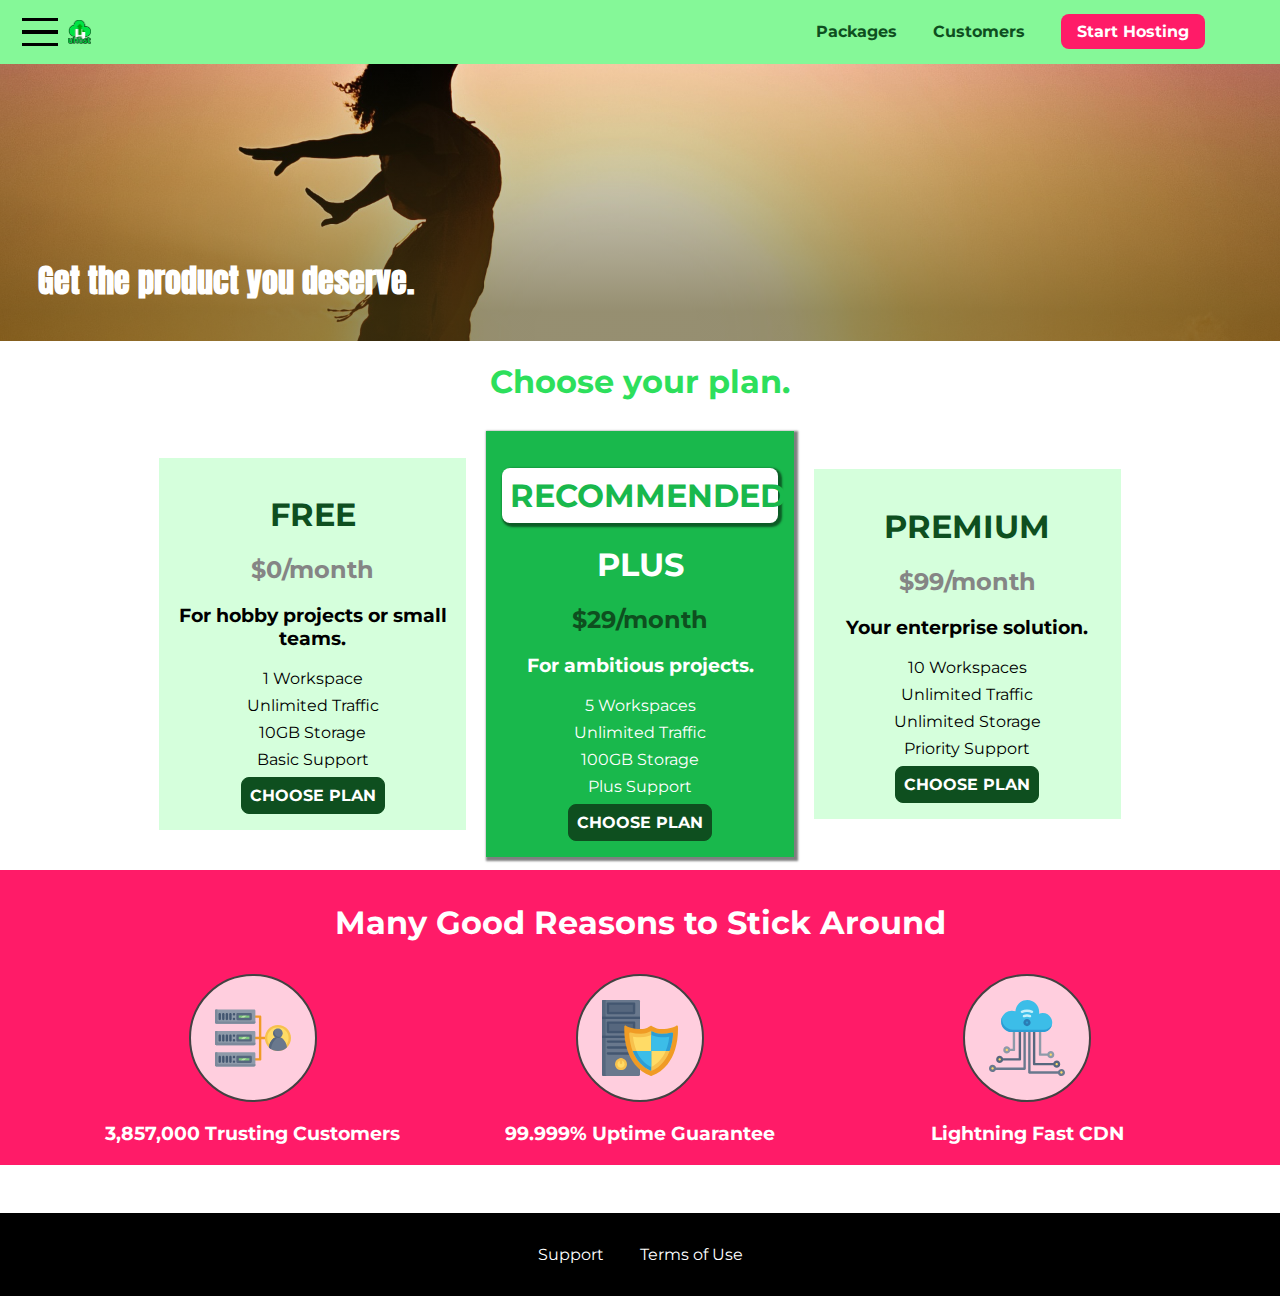
==== commit 8756066a: "adds js to create sidebar open and close functionality" ====
--- a/index.html
+++ b/index.html
@@ -23,6 +23,11 @@
         </div>
     <header class="main-header">
         <div>
+            <button class="toggle-button">
+                    <span class="toggle-button__bar"></span>
+                    <span class="toggle-button__bar"></span>
+                    <span class="toggle-button__bar"></span>
+                </button>
             <a href="index.html" class="main-header__brand">
                 <img src="./images/uhost-icon.png" alt="uHost - Your Favorite Hosting Company">
             </a>
@@ -41,6 +46,19 @@
             </ul>
         </nav>
     </header>
+    <nav class="mobile-nav">
+            <ul class="mobile-nav__items">
+                <li class="mobile-nav__item">
+                    <a href="packages/index.html">Packages</a>
+                </li>
+                <li class="mobile-nav__item">
+                    <a href="customers/index.html">Customers</a>
+                </li>
+                <li class="mobile-nav__item mobile-nav__item--cta">
+                    <a href="start-hosting/index.html">Start Hosting</a>
+                </li>
+            </ul>
+        </nav>
     <main>
         <section id="main-product-overview">
             <h1>Get the product you deserve.</h1>
--- a/shared.css
+++ b/shared.css
@@ -33,6 +33,28 @@
   vertical-align: middle;
 }
 
+.toggle-button {
+  width: 3rem;
+  background: transparent;
+  border: none;
+  cursor: pointer;
+  padding-top: 0;
+  padding-bottom: 0;
+  vertical-align: middle;
+}
+
+.toggle-button:focus {
+  outline: none;
+}
+
+.toggle-button__bar {
+  width: 100%;
+  height: 0.2rem;
+  background: black;
+  display: block;
+  margin: 0.6rem 0;
+}
+
 .main-header__brand {
   color: #0e4f1f;
   text-decoration: none;
@@ -40,6 +62,7 @@
   font-size: 1.5rem;
   height: 1.5rem;
   display: inline-block;
+  vertical-align: middle;
 }
 
 .main-header__brand img {
@@ -49,7 +72,7 @@
 .main-nav {
   text-align: right;
   display: inline-block;
-  width: calc(100% - 74px);
+  width: calc(100% - 122px);
   vertical-align: middle;
 }
 
@@ -64,7 +87,8 @@
   margin: 0 1rem;
 }
 
-.main-nav__item a {
+.main-nav__item a,
+.mobile-nav__item a {
   text-decoration: none;
   color: #0e4f1f;
   font-weight: bold;
@@ -77,7 +101,8 @@
   border-bottom: 4px solid white;
 }
 
-.main-nav__item--cta a {
+.main-nav__item--cta a,
+.mobile-nav__item--cta a {
   color: white;
   background: #ff1b68;
   padding: 0.5rem 1rem;
@@ -85,7 +110,9 @@
 }
 
 .main-nav__item--cta a:hover,
-.main-nav__item--cta a:active {
+.main-nav__item--cta a:active,
+.mobile-nav__item--cta a:hover,
+.mobile-nav__item--cta a:active {
   color: #ff1b68;
   background: white;
   border: none;
@@ -138,3 +165,31 @@
   display: inline-block;
   margin: 0 1rem;
 }
+
+.mobile-nav {
+  display: none;
+  position: fixed;
+  z-index: 101;
+  top: 0;
+  left: 0;
+  background: white;
+  width: 80%;
+  height: 100vh;
+}
+
+.mobile-nav__items {
+  width: 90%;
+  height: 100%;
+  list-style: none;
+  margin: 10% auto;
+  padding: 0;
+  text-align: center;
+}
+
+.mobile-nav__item {
+  margin: 1rem 0;
+}
+
+.mobile-nav__item a {
+  font-size: 1.5rem;
+}
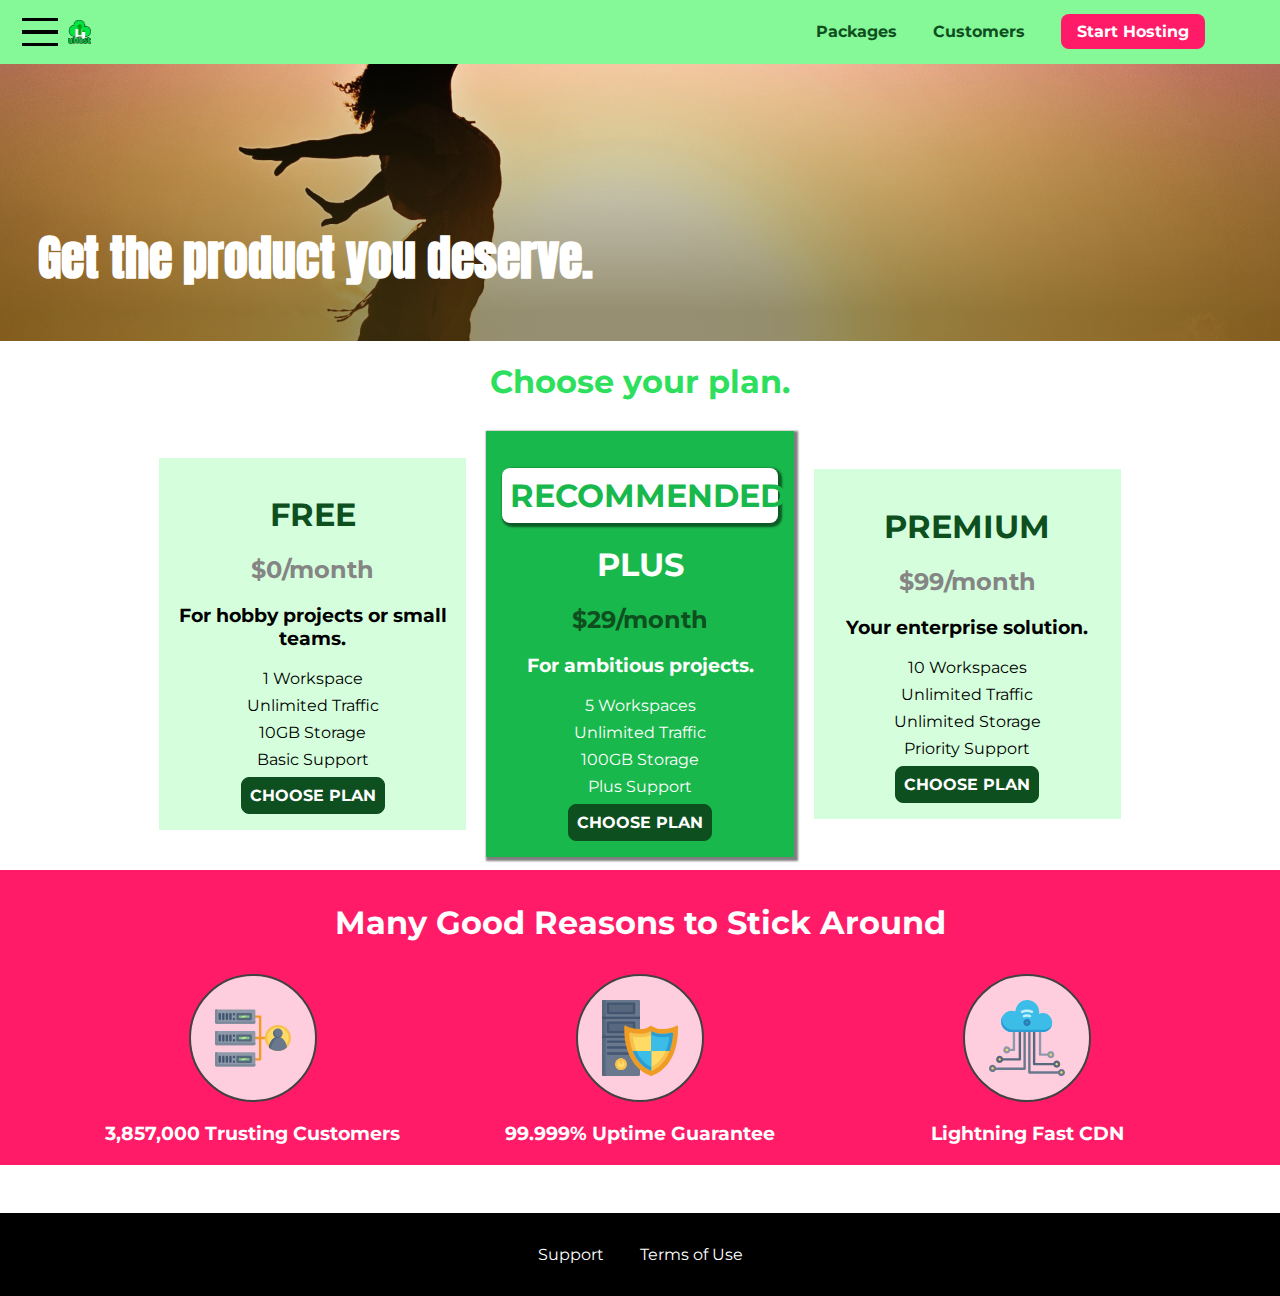
==== commit 15b66dfc: "adds first media query" ====
--- a/index.html
+++ b/index.html
@@ -4,6 +4,7 @@
 <head>
     <meta charset="UTF-8">
     <meta http-equiv="X-UA-Compatible" content="ie=edge">
+    <meta name="viewport" content="width=device-width, initial-scale=1.0">
     <link href="https://fonts.googleapis.com/css?family=Montserrat:400,700" rel="stylesheet">
     <link href="https://fonts.googleapis.com/css?family=Anton" rel="stylesheet">
     <link rel="stylesheet" href="shared.css">
--- a/shared.css
+++ b/shared.css
@@ -193,3 +193,7 @@
 .mobile-nav__item a {
   font-size: 1.5rem;
 }
+
+.open {
+  display: block !important;
+}
--- a/main-page.css
+++ b/main-page.css
@@ -1,5 +1,3 @@
-
-
 #main-product-overview {
   background: linear-gradient(to top, rgba(80, 68, 18, 0.6) 10%, transparent), url("./images/freedom.jpg") left 10% bottom 70%/cover no-repeat border-box;
   width: 100vw;
@@ -8,17 +6,24 @@
   position: relative;
 }
 
-.main-section-title {
-  color: #2ddf5c;
-  text-align: center;
-}
-
 #main-product-overview h1 {
   color: white;
   font-family: 'Anton', sans-serif;
   position: absolute;
   bottom: 5%;
   left: 3%;
+  font-size: 1.6rem;
+}
+
+@media (min-width: 40rem) {
+  #main-product-overview h1 {
+    font-size: 3rem;
+  }
+}
+
+.main-section-title {
+  color: #2ddf5c;
+  text-align: center;
 }
 
 .main-plan__list {
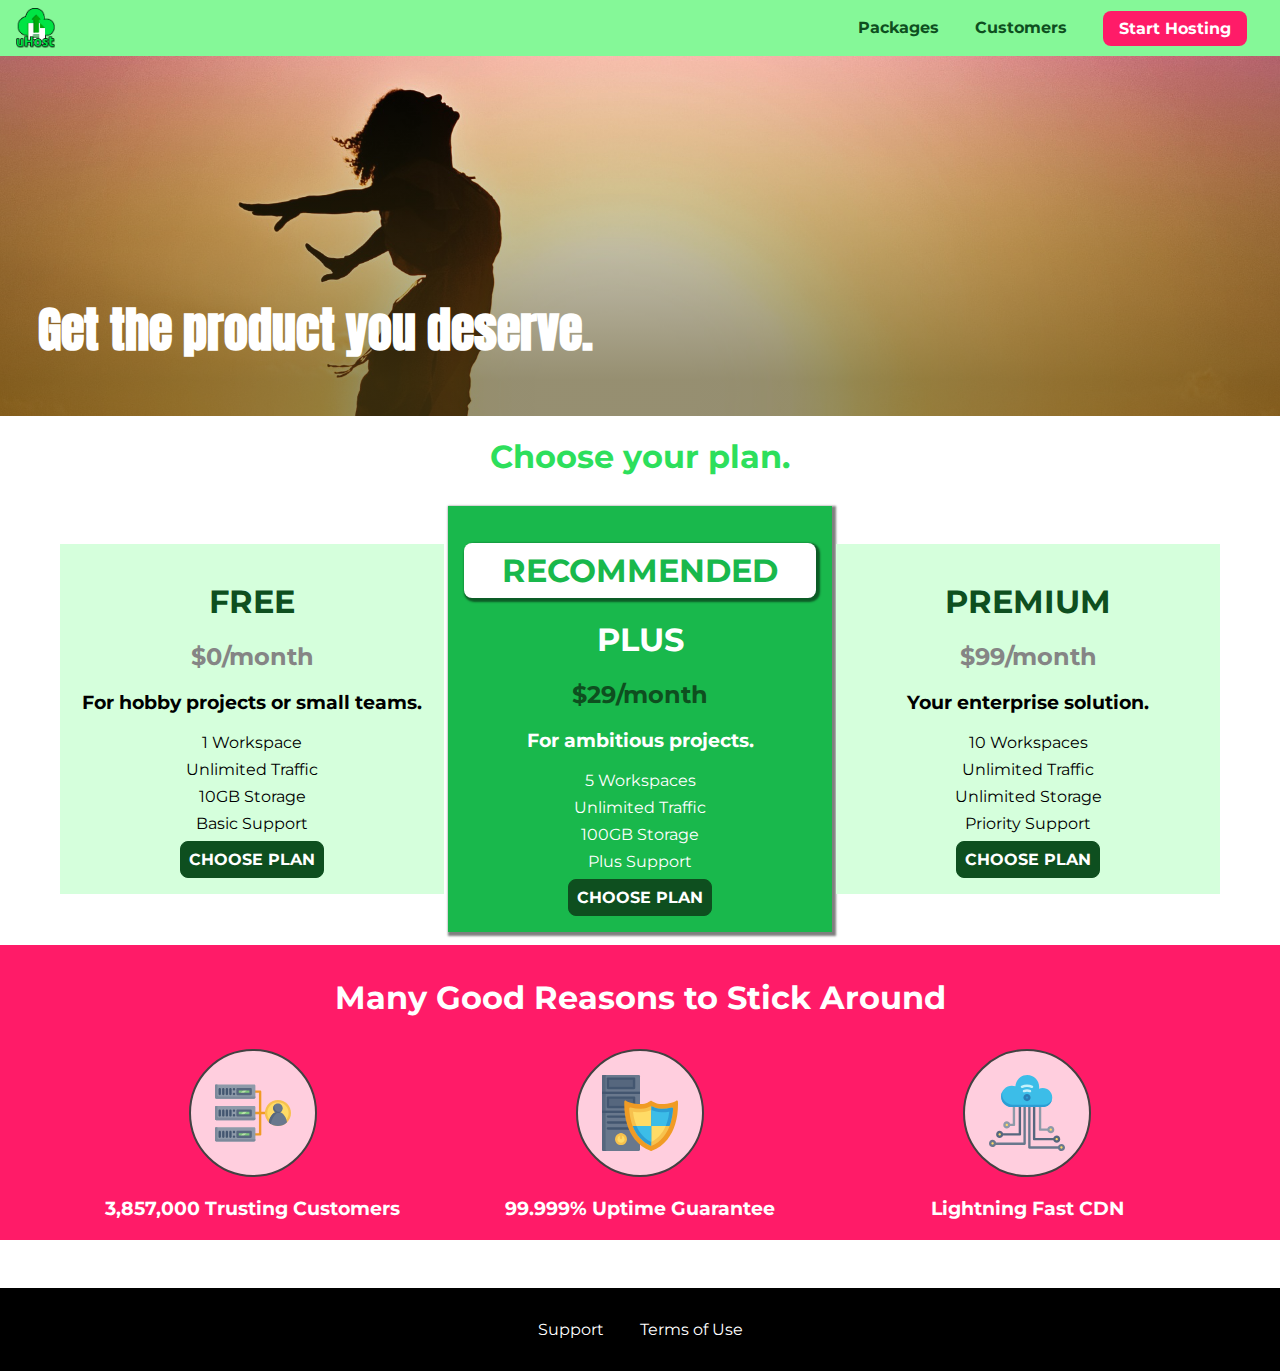
==== commit 3fbf972d: "refactors google font to import in shared.css file" ====
--- a/index.html
+++ b/index.html
@@ -5,8 +5,6 @@
     <meta charset="UTF-8">
     <meta http-equiv="X-UA-Compatible" content="ie=edge">
     <meta name="viewport" content="width=device-width, initial-scale=1.0">
-    <link href="https://fonts.googleapis.com/css?family=Montserrat:400,700" rel="stylesheet">
-    <link href="https://fonts.googleapis.com/css?family=Anton" rel="stylesheet">
     <link rel="stylesheet" href="shared.css">
     <link rel="stylesheet" href="main-page.css">
     <title>uHost</title>
--- a/shared.css
+++ b/shared.css
@@ -1,3 +1,5 @@
+@import url('https://fonts.googleapis.com/css?family=Anton|Montserrat:400,700');
+
 * {
   box-sizing: border-box;
 }
@@ -5,6 +7,11 @@
 body {
   font-family: 'Montserrat', sans-serif;
   margin: 0;
+}
+
+main {
+  min-height: calc(100vh - 3.5rem - 8rem);
+  margin-top: 3.5rem;
 }
 
 .backdrop {
@@ -59,8 +66,7 @@
   color: #0e4f1f;
   text-decoration: none;
   font-weight: bold;
-  font-size: 1.5rem;
-  height: 1.5rem;
+  height: 2.5rem;
   display: inline-block;
   vertical-align: middle;
 }
@@ -70,10 +76,7 @@
 }
 
 .main-nav {
-  text-align: right;
-  display: inline-block;
-  width: calc(100% - 122px);
-  vertical-align: middle;
+  display: none;
 }
 
 .main-nav__items {
@@ -96,7 +99,9 @@
 }
 
 .main-nav__item a:hover,
-.main-nav__item a:active {
+.main-nav__item a:active,
+.mobile-nav__item a:hover,
+.mobile-nav__item a:active {
   color: #ff1b68;
   border-bottom: 4px solid white;
 }
@@ -138,6 +143,13 @@
   outline: none;
 }
 
+.button[disabled] {
+  cursor: not-allowed;
+  border: #a1a1a1;
+  background: #ccc;
+  color: #a1a1a1;
+}
+
 .main-footer {
   background: black;
   padding: 2rem;
@@ -162,8 +174,8 @@
 }
 
 .main-footer__link {
-  display: inline-block;
-  margin: 0 1rem;
+  display: block;
+  margin: 1rem 0;
 }
 
 .mobile-nav {
@@ -197,3 +209,23 @@
 .open {
   display: block !important;
 }
+
+@media (min-width: 40rem) {
+  .toggle-button {
+    display: none;
+  }
+
+  .main-nav {
+    text-align: right;
+    display: inline-block;
+    width: calc(100% - 44px);
+    vertical-align: middle;
+  }
+
+  .main-footer__link {
+    display: inline-block;
+    margin: 0 1rem;
+  }
+}
+
+
--- a/main-page.css
+++ b/main-page.css
@@ -1,8 +1,7 @@
 #main-product-overview {
-  background: linear-gradient(to top, rgba(80, 68, 18, 0.6) 10%, transparent), url("./images/freedom.jpg") left 10% bottom 70%/cover no-repeat border-box;
+  background: linear-gradient(to top, rgba(80, 68, 18, 0.6) 10%, transparent), url("./images/freedom.jpg") center/cover no-repeat border-box;
   width: 100vw;
   height: 33vh;
-  margin-top: 2.75rem;
   position: relative;
 }
 
@@ -15,20 +14,8 @@
   font-size: 1.6rem;
 }
 
-@media (min-width: 40rem) {
-  #main-product-overview h1 {
-    font-size: 3rem;
-  }
-}
-
 .main-section-title {
   color: #2ddf5c;
-  text-align: center;
-}
-
-.main-plan__list {
-  width: 80%;
-  margin: auto;
   text-align: center;
 }
 
@@ -36,16 +23,13 @@
   background: #d5ffdc;
   text-align: center;
   padding: 1rem;
-  margin: 0.5rem;
-  display: inline-block;
-  vertical-align: middle;
-  width: 30%;
+  margin: 0.5rem 0;
+  width: 100%;
 }
 
 .main-plan--highlighted {
   background: #19b84c;
   color: white;
-  box-shadow: 2px 2px 2px 2px rgb(0, 0, 0, 0.5);
 }
 
 .main-plan__annotation {
@@ -111,8 +95,6 @@
 }
 
 .main-key-feature {
-  display: inline-block;
-  width: 30%;
   vertical-align: top;
 }
 
@@ -172,3 +154,37 @@
   border-color: #ff5454;
 }
 
+@media (min-width: 40rem) {
+  #main-product-overview {
+    height: 40vh;
+    background-position: 50% 25%;
+  }
+
+  #main-product-overview h1 {
+    font-size: 3rem;
+  }
+
+  .main-plan__list {
+    width: 100%;
+    text-align: center;
+  }
+
+  .main-plan {
+    display: inline-block;
+    width: 30%;
+    vertical-align: middle;
+    min-width: 13rem;
+    max-width: 25rem;
+  }
+
+  .main-plan--highlighted {
+    box-shadow: 2px 2px 2px 2px rgb(0, 0, 0, 0.5);
+  }
+
+  .main-key-feature {
+    display: inline-block;
+    width: 30%;
+    max-width: 25rem;
+    vertical-align: top;
+  }
+}
